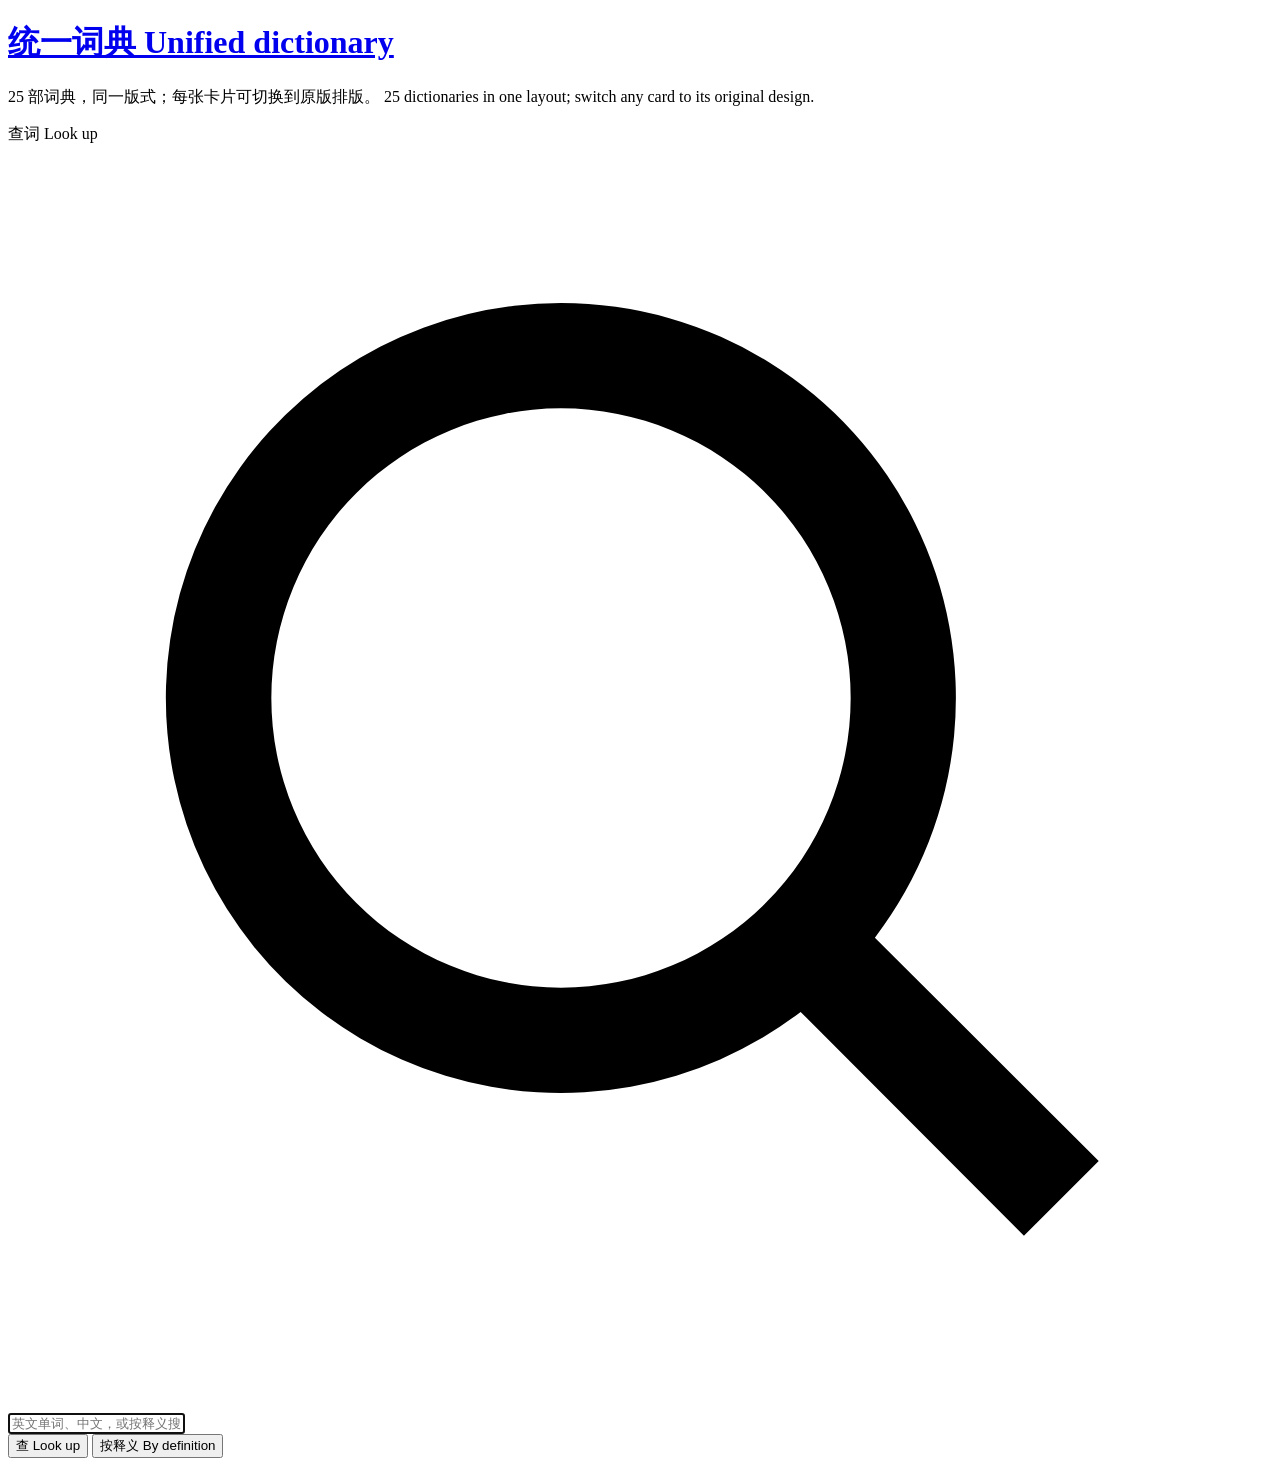
==== scripts/lookup_ui/index.html @ 2503fe74 "Add the browser front end of the corpus lookup scripts/lookup_ui is the page the local lookup server" ====
<!doctype html>
<html lang="zh-CN">
<head>
  <meta charset="utf-8">
  <meta name="viewport" content="width=device-width,initial-scale=1">
  <meta name="color-scheme" content="light dark">
  <title>统一词典 Unified dictionary</title>
  <link rel="stylesheet" href="/static/tokens.css">
  <link rel="stylesheet" href="/static/site.css">
  <link rel="stylesheet" href="/static/lookup.css">
  <script type="module" src="/static/lookup.js"></script>
</head>
<body>
  <header class="container">
    <h1 class="lookup-title"><a href="/">统一词典 <span class="section__sub">Unified dictionary</span></a></h1>
    <p class="lookup-meta">25 部词典，同一版式；每张卡片可切换到原版排版。
      <span lang="en">25 dictionaries in one layout; switch any card to its original design.</span></p>
  </header>
  <div class="lookup-bar">
    <form class="container lookup-form" id="form">
      <label class="visually-hidden" for="q">查词 Look up</label>
      <div class="search">
        <svg class="search__icon" aria-hidden="true" viewBox="0 0 24 24"><path d="M10.5 3a7.5 7.5 0 0 1 5.96 12.05l4.25 4.24-1.42 1.42-4.24-4.25A7.5 7.5 0 1 1 10.5 3Zm0 2a5.5 5.5 0 1 0 0 11 5.5 5.5 0 0 0 0-11Z"/></svg>
        <input id="q" class="search__input" name="q" autofocus autocomplete="off" spellcheck="false"
               placeholder="英文单词、中文，或按释义搜索 — take, 打招呼, fear of heights">
      </div>
      <button class="btn btn--primary">查 Look up</button>
      <button class="btn btn--ghost" type="button" id="define">按释义 By definition</button>
    </form>
  </div>
  <main class="container results" id="out" aria-live="polite"></main>
</body>
</html>
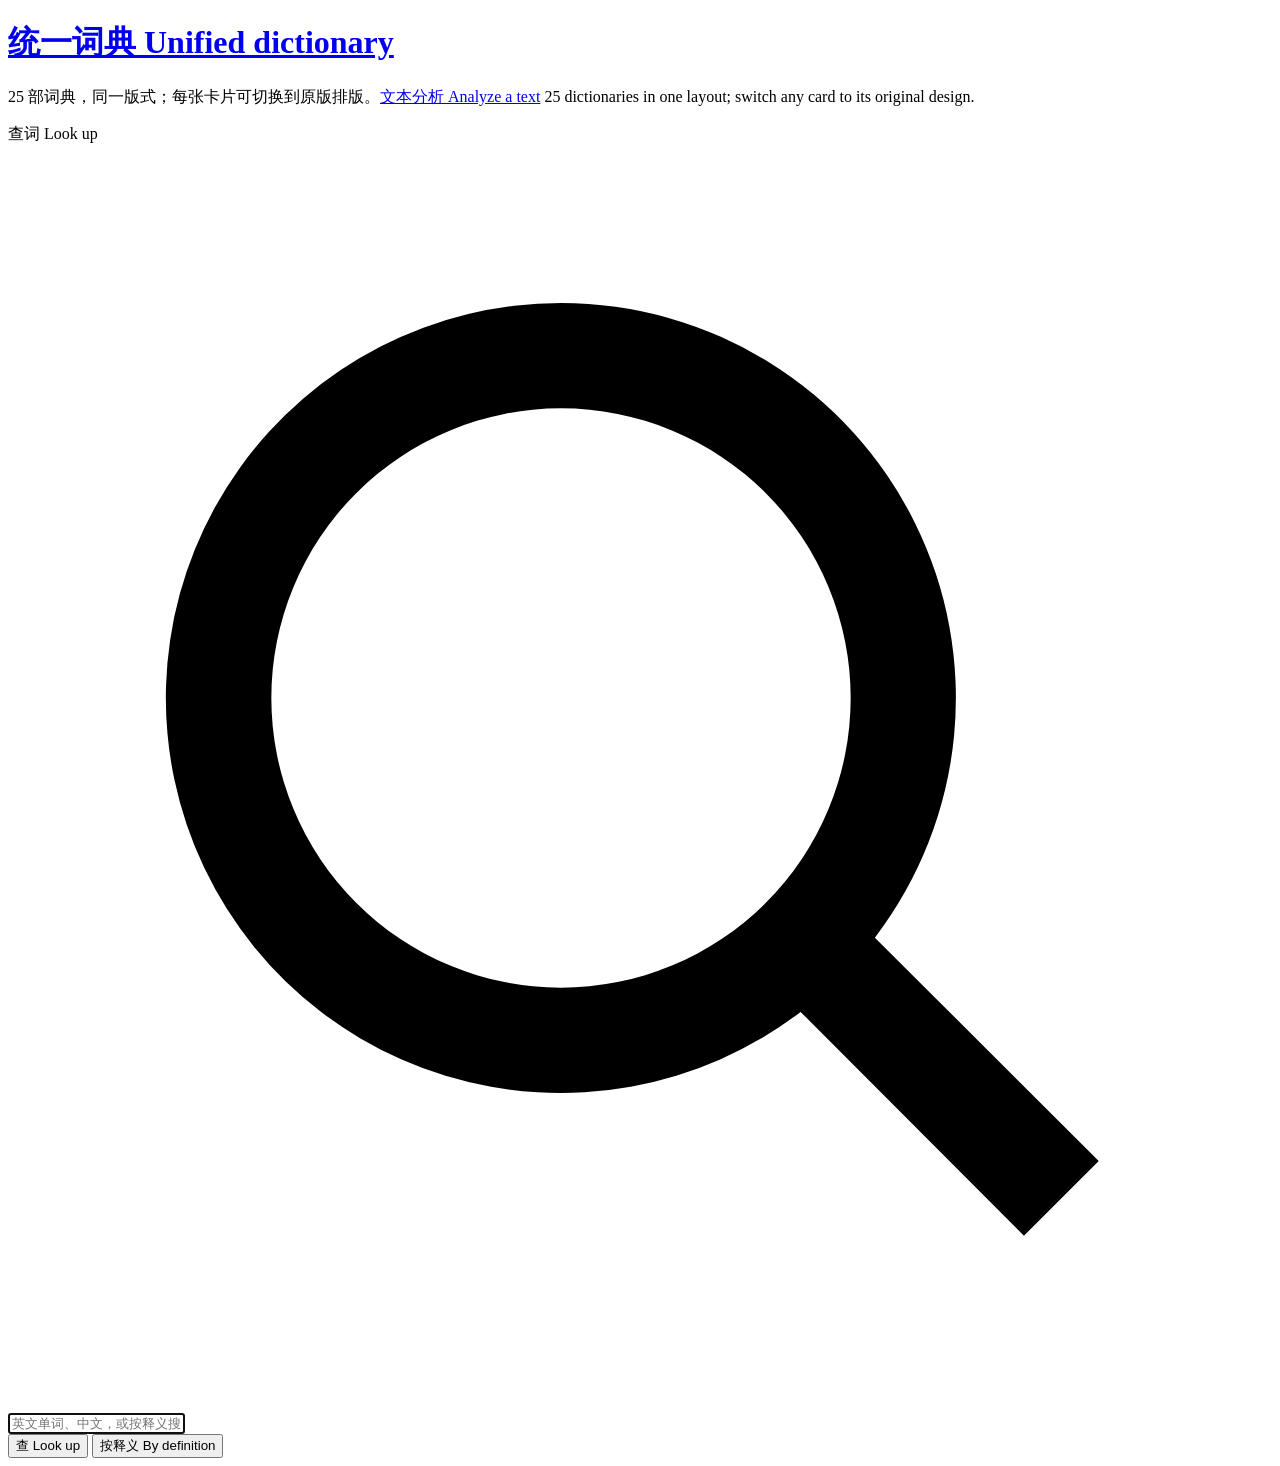
==== commit 12e1e855: "Add the Analyze page and POST /api/analyze to the lookup server The analyzer had only a command line" ====
--- a/scripts/lookup_ui/index.html
+++ b/scripts/lookup_ui/index.html
@@ -13,7 +13,7 @@
 <body>
   <header class="container">
     <h1 class="lookup-title"><a href="/">统一词典 <span class="section__sub">Unified dictionary</span></a></h1>
-    <p class="lookup-meta">25 部词典，同一版式；每张卡片可切换到原版排版。
+    <p class="lookup-meta">25 部词典，同一版式；每张卡片可切换到原版排版。<a href="/analyze">文本分析 Analyze a text</a>
       <span lang="en">25 dictionaries in one layout; switch any card to its original design.</span></p>
   </header>
   <div class="lookup-bar">
